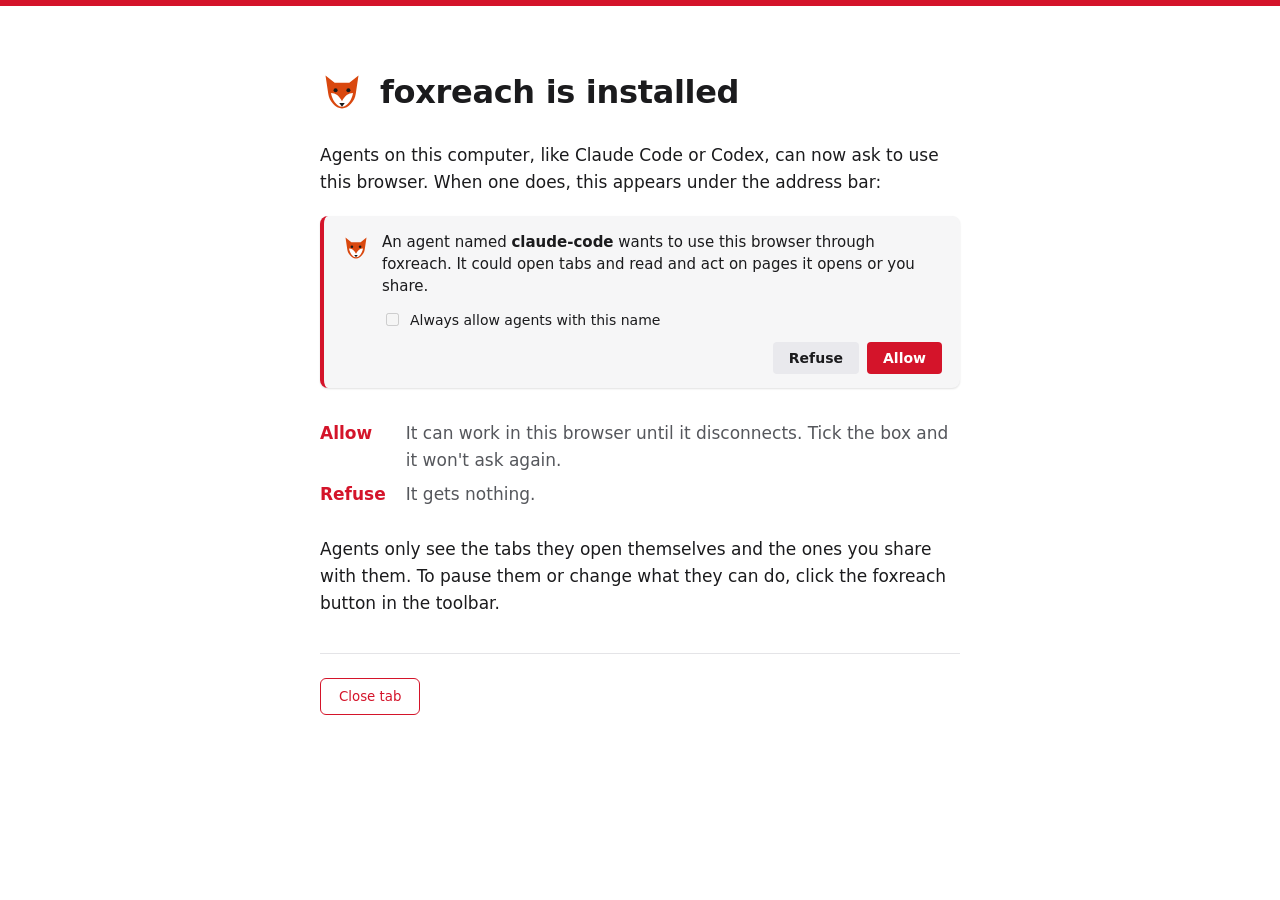
==== extension/welcome/welcome.html @ d97234ca "Add-on: the tab left after installing from the release link becomes a short page Installing or updat" ====
<!doctype html>
<html>
<head>
<meta charset="utf-8">
<meta name="viewport" content="width=device-width, initial-scale=1">
<title>foxreach is installed</title>
<link rel="icon" href="../icons/icon.svg">
<link rel="stylesheet" href="welcome.css">
</head>
<body>
<main>
  <header>
    <img class="fox" src="../icons/icon.svg" alt="">
    <h1 id="title">foxreach is installed</h1>
  </header>
  <p class="intro">Agents on this computer, like Claude Code or Codex, can now ask to use this browser.
    When one does, this appears under the address bar:</p>

  <figure class="prompt" aria-label="The foxreach prompt">
    <div class="prompt-body">
      <img src="../icons/icon.svg" alt="">
      <p>An agent named <b>claude-code</b> wants to use this browser through foxreach. It could open tabs
        and read and act on pages it opens or you share.</p>
    </div>
    <label class="prompt-box"><input type="checkbox" disabled> Always allow agents with this name</label>
    <div class="prompt-buttons"><span class="btn">Refuse</span><span class="btn main">Allow</span></div>
  </figure>

  <dl>
    <dt>Allow</dt>
    <dd>It can work in this browser until it disconnects. Tick the box and it won't ask again.</dd>
    <dt>Refuse</dt>
    <dd>It gets nothing.</dd>
  </dl>

  <p>Agents only see the tabs they open themselves and the ones you share with them.
    To pause them or change what they can do, click the foxreach button in the toolbar.</p>

  <p class="end"><button id="close">Close tab</button><span id="version"></span></p>
</main>
<script src="welcome.js"></script>
</body>
</html>
---- extension/welcome/welcome.css ----
/* foxreach welcome. Plain and specific: what the agent prompt looks like and what its buttons do.
   Red marks what matters (the band, the prompt, the words to remember); the rest is quiet. */
:root {
  color-scheme: light dark;
  --red: #d4142a;
  --text: #1b1b1d;
  --soft: #55575c;
  --bg: #ffffff;
  --rule: #e4e4e7;
  --panel: #f6f6f7;
  --panel-text: #1b1b1d;
  --button: #e9e9ed;
}
@media (prefers-color-scheme: dark) {
  :root {
    --red: #ff4458;
    --text: #ececee;
    --soft: #a7a8ad;
    --bg: #18181a;
    --rule: #303034;
    --panel: #232327;
    --panel-text: #ececee;
    --button: #35353a;
  }
}

body {
  margin: 0;
  font: 17px/1.6 system-ui, "Cantarell", "Noto Sans", sans-serif;
  color: var(--text);
  background: var(--bg);
  border-top: 6px solid var(--red);
}
main { max-width: 640px; margin: 0 auto; padding: 64px 28px 56px; }

header { display: flex; align-items: center; gap: 16px; }
.fox { width: 44px; height: 44px; }
h1 { margin: 0; font-size: 32px; line-height: 1.2; font-weight: 700; letter-spacing: -0.01em; }
.intro { margin: 28px 0 20px; }
p { margin: 0 0 18px; }

/* A copy of the browser's own prompt, marked in red. */
.prompt {
  margin: 0 0 32px;
  padding: 16px 18px 14px;
  background: var(--panel);
  color: var(--panel-text);
  border-radius: 8px;
  border-left: 4px solid var(--red);
  font-size: 15px;
  line-height: 1.45;
  box-shadow: 0 1px 2px rgba(0, 0, 0, 0.12);
}
.prompt-body { display: flex; gap: 12px; align-items: flex-start; }
.prompt-body img { width: 28px; height: 28px; flex: none; margin-top: 2px; }
.prompt-body p { margin: 0; }
.prompt-box { display: flex; gap: 8px; align-items: center; margin: 12px 0 0 40px; font-size: 14px; }
.prompt-buttons { display: flex; justify-content: flex-end; gap: 8px; margin-top: 12px; }
.btn { padding: 6px 16px; border-radius: 4px; background: var(--button); font-size: 14px; font-weight: 600; }
.btn.main { background: var(--red); color: #fff; }

dl { margin: 0 0 28px; display: grid; grid-template-columns: max-content 1fr; gap: 6px 20px; }
dt { font-weight: 700; color: var(--red); }
dd { margin: 0; color: var(--soft); }

.end { display: flex; align-items: center; gap: 16px; margin-top: 36px; padding-top: 24px; border-top: 1px solid var(--rule); }
button {
  font: 600 15px/1 inherit; font-family: inherit;
  padding: 10px 18px; border-radius: 6px; border: 1px solid var(--red);
  background: transparent; color: var(--red); cursor: pointer;
}
button:hover { background: var(--red); color: #fff; }
#version { color: var(--soft); font-size: 13px; }
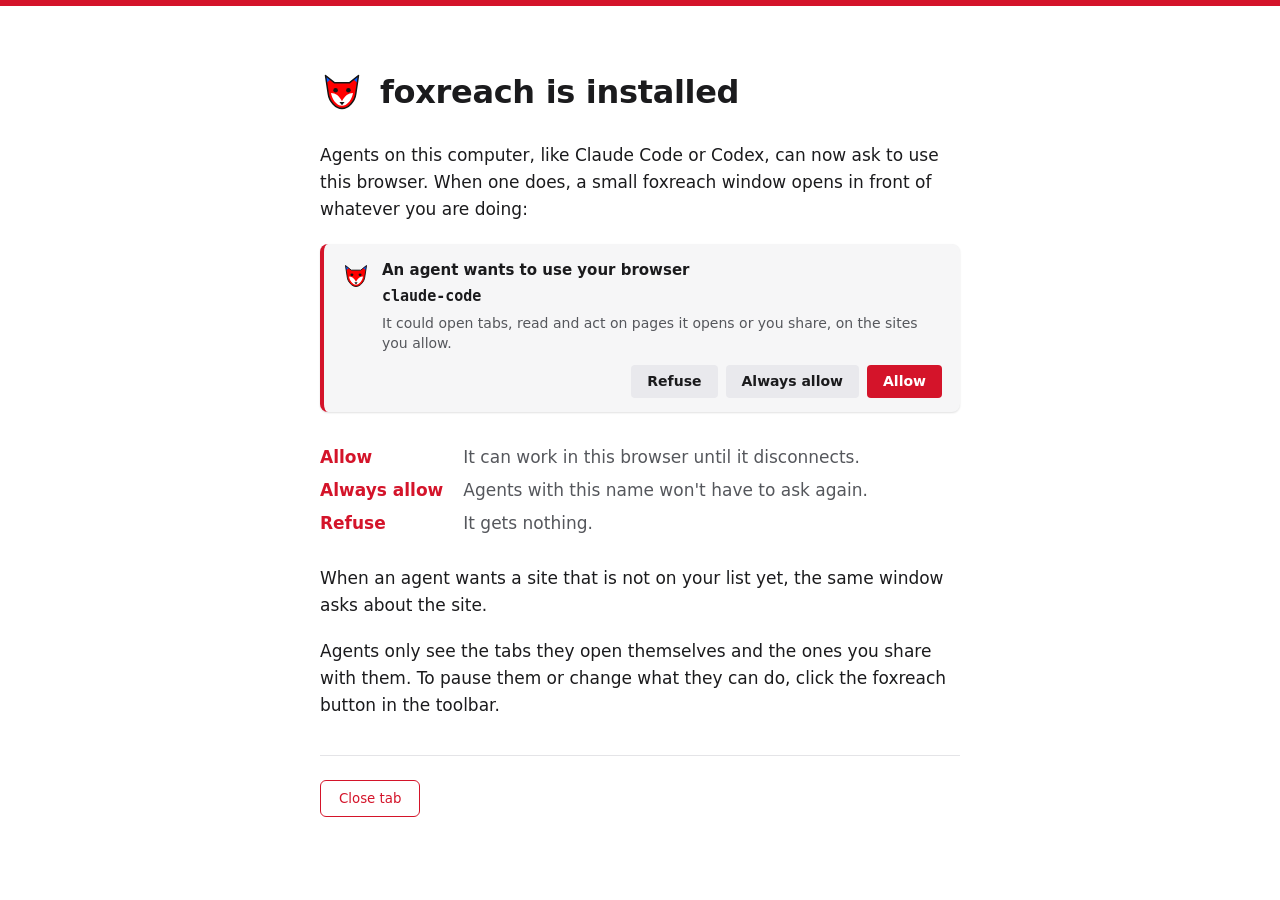
==== commit 5e20d134: "Both builds ask in the request window and start with an empty list of sites The full build asked in " ====
--- a/extension/welcome/welcome.html
+++ b/extension/welcome/welcome.html
@@ -14,24 +14,30 @@
     <h1 id="title">foxreach is installed</h1>
   </header>
   <p class="intro">Agents on this computer, like Claude Code or Codex, can now ask to use this browser.
-    When one does, this appears under the address bar:</p>
+    When one does, a small foxreach window opens in front of whatever you are doing:</p>
 
-  <figure class="prompt" aria-label="The foxreach prompt">
+  <figure class="prompt" aria-label="The foxreach request window">
     <div class="prompt-body">
       <img src="../icons/icon.svg" alt="">
-      <p>An agent named <b>claude-code</b> wants to use this browser through foxreach. It could open tabs
-        and read and act on pages it opens or you share.</p>
+      <div>
+        <p class="prompt-kicker">An agent wants to use your browser</p>
+        <p class="prompt-name">claude-code</p>
+        <p class="prompt-explain">It could open tabs, read and act on pages it opens or you share, on the sites you allow.</p>
+      </div>
     </div>
-    <label class="prompt-box"><input type="checkbox" disabled> Always allow agents with this name</label>
-    <div class="prompt-buttons"><span class="btn">Refuse</span><span class="btn main">Allow</span></div>
+    <div class="prompt-buttons"><span class="btn">Refuse</span><span class="btn">Always allow</span><span class="btn main">Allow</span></div>
   </figure>
 
   <dl>
     <dt>Allow</dt>
-    <dd>It can work in this browser until it disconnects. Tick the box and it won't ask again.</dd>
+    <dd>It can work in this browser until it disconnects.</dd>
+    <dt>Always allow</dt>
+    <dd>Agents with this name won't have to ask again.</dd>
     <dt>Refuse</dt>
     <dd>It gets nothing.</dd>
   </dl>
+
+  <p>When an agent wants a site that is not on your list yet, the same window asks about the site.</p>
 
   <p>Agents only see the tabs they open themselves and the ones you share with them.
     To pause them or change what they can do, click the foxreach button in the toolbar.</p>
--- a/extension/welcome/welcome.css
+++ b/extension/welcome/welcome.css
@@ -39,7 +39,7 @@
 .intro { margin: 28px 0 20px; }
 p { margin: 0 0 18px; }
 
-/* A copy of the browser's own prompt, marked in red. */
+/* A copy of the request window's card (popup.html?requests), marked in red. */
 .prompt {
   margin: 0 0 32px;
   padding: 16px 18px 14px;
@@ -54,7 +54,9 @@
 .prompt-body { display: flex; gap: 12px; align-items: flex-start; }
 .prompt-body img { width: 28px; height: 28px; flex: none; margin-top: 2px; }
 .prompt-body p { margin: 0; }
-.prompt-box { display: flex; gap: 8px; align-items: center; margin: 12px 0 0 40px; font-size: 14px; }
+.prompt-kicker { font-weight: 600; }
+.prompt-body .prompt-name { margin-top: 6px; font: 600 15px/1.3 ui-monospace, "JetBrains Mono", monospace; }
+.prompt-body .prompt-explain { margin-top: 6px; font-size: 14px; color: var(--soft); }
 .prompt-buttons { display: flex; justify-content: flex-end; gap: 8px; margin-top: 12px; }
 .btn { padding: 6px 16px; border-radius: 4px; background: var(--button); font-size: 14px; font-weight: 600; }
 .btn.main { background: var(--red); color: #fff; }
